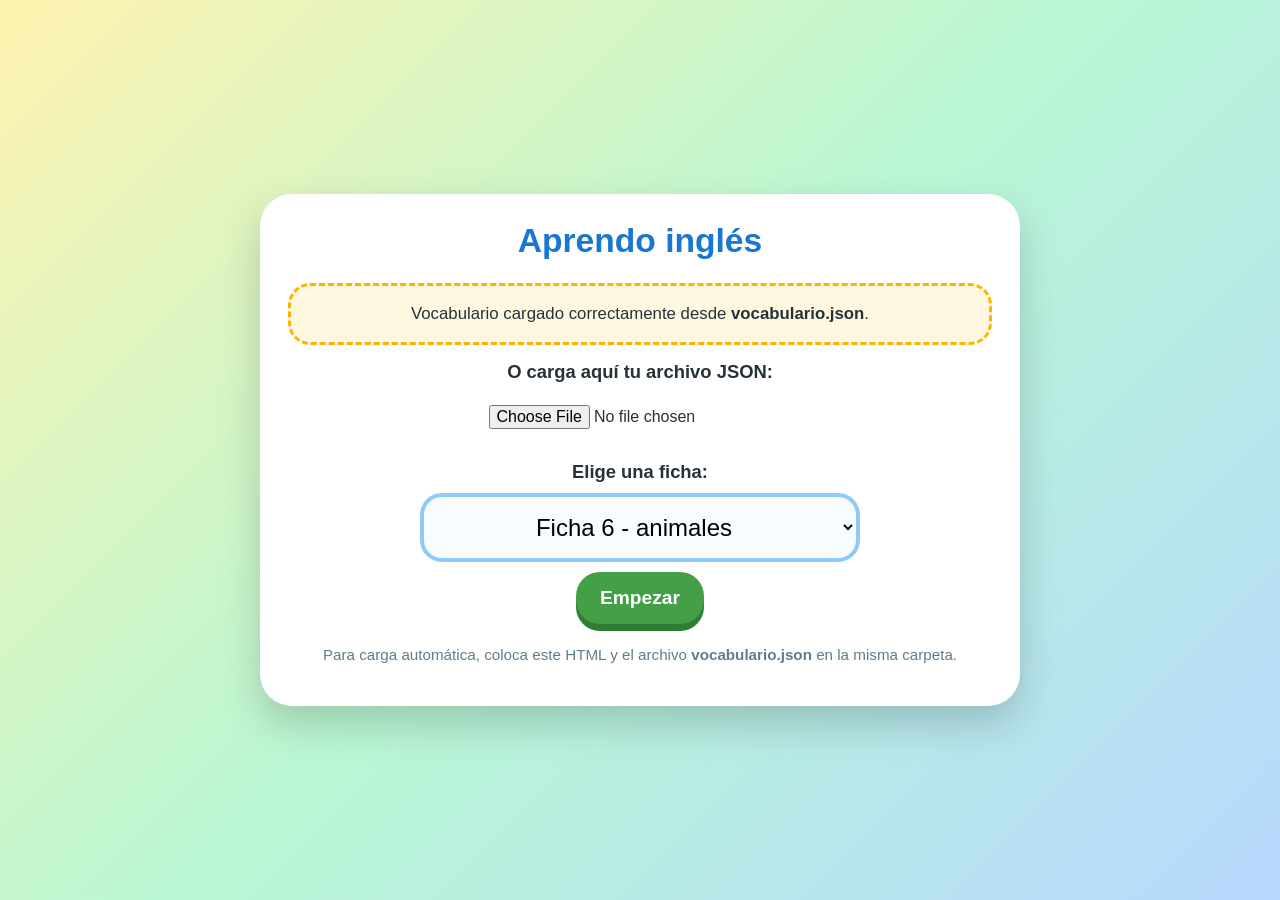
==== spelling/index.html @ 977eafd6 "Update" ====
<!DOCTYPE html>
<html lang="es">
<head>
  <meta charset="UTF-8" />
  <meta name="viewport" content="width=device-width, initial-scale=1.0" />
  <title>Vocabulario de inglés - Infantil</title>
  <style>
    * {
      box-sizing: border-box;
    }

    body {
      margin: 0;
      font-family: Arial, sans-serif;
      background: linear-gradient(135deg, #fff3b0, #b8f7d4, #b7d8ff);
      min-height: 100vh;
      display: flex;
      justify-content: center;
      align-items: center;
      padding: 20px;
      color: #263238;
    }

    .app {
      width: 100%;
      max-width: 760px;
      background: white;
      border-radius: 32px;
      padding: 28px;
      box-shadow: 0 18px 40px rgba(0, 0, 0, 0.18);
      text-align: center;
    }

    h1 {
      margin-top: 0;
      font-size: 2.1rem;
      color: #1976d2;
    }

    .pantalla {
      display: none;
    }

    .pantalla.activa {
      display: block;
    }

    .mensaje-carga {
      background: #fff8e1;
      border: 3px dashed #ffb300;
      border-radius: 22px;
      padding: 18px;
      margin: 16px 0;
      font-size: 1.05rem;
    }

    label {
      display: block;
      font-weight: bold;
      margin-bottom: 10px;
      font-size: 1.15rem;
    }

    select,
    input[type="text"] {
      width: 100%;
      max-width: 440px;
      font-size: 1.5rem;
      padding: 16px 18px;
      border: 4px solid #90caf9;
      border-radius: 22px;
      text-align: center;
      outline: none;
      background: #f8fcff;
    }

    input[type="file"] {
      margin: 12px auto;
      font-size: 1rem;
      max-width: 100%;
    }

    input[type="text"]:focus,
    select:focus {
      border-color: #1976d2;
    }

    button {
      border: none;
      border-radius: 24px;
      padding: 15px 24px;
      margin: 10px 6px;
      font-size: 1.2rem;
      font-weight: bold;
      cursor: pointer;
      color: white;
      background: #43a047;
      box-shadow: 0 7px 0 #2e7d32;
      transition: transform 0.08s, box-shadow 0.08s;
    }

    button:active {
      transform: translateY(5px);
      box-shadow: 0 2px 0 #2e7d32;
    }

    button.secundario {
      background: #1976d2;
      box-shadow: 0 7px 0 #0d47a1;
    }

    button.peligro {
      background: #ef5350;
      box-shadow: 0 7px 0 #c62828;
    }

    .tarjeta-palabra {
      margin: 24px auto;
      padding: 30px 20px;
      border-radius: 30px;
      background: #e3f2fd;
      border: 5px solid #90caf9;
      max-width: 520px;
    }

    .texto-pequeno {
      font-size: 1.05rem;
      color: #546e7a;
      margin-bottom: 8px;
    }

    .palabra-castellano {
      font-size: 3.2rem;
      font-weight: bold;
      color: #1565c0;
      margin: 8px 0 18px;
      text-transform: lowercase;
    }

    .contador {
      display: flex;
      justify-content: center;
      gap: 12px;
      flex-wrap: wrap;
      margin: 18px 0;
    }

    .contador div {
      background: #f1f8e9;
      border-radius: 20px;
      padding: 12px 18px;
      font-size: 1.15rem;
      font-weight: bold;
      border: 3px solid #aed581;
    }

    .feedback {
      min-height: 42px;
      margin-top: 14px;
      font-size: 1.35rem;
      font-weight: bold;
    }

    .bien {
      color: #2e7d32;
    }

    .mal {
      color: #c62828;
    }

    .progreso {
      margin-top: 16px;
      height: 20px;
      width: 100%;
      background: #eeeeee;
      border-radius: 999px;
      overflow: hidden;
    }

    .barra {
      height: 100%;
      width: 0%;
      background: #66bb6a;
      transition: width 0.3s;
    }

    .resultado-final {
      font-size: 1.5rem;
      line-height: 1.5;
    }

    .ayuda {
      font-size: 0.95rem;
      color: #607d8b;
      margin-top: 12px;
    }
  </style>
</head>
<body>
  <main class="app">
    <h1>Aprendo inglés</h1>

    <section id="pantallaInicio" class="pantalla activa">
      <div id="mensajeCarga" class="mensaje-carga">
        Cargando vocabulario desde <strong>vocabulario.json</strong>...
      </div>

      <label for="archivoJson">O carga aquí tu archivo JSON:</label>
      <input id="archivoJson" type="file" accept=".json,application/json" />

      <div id="selectorFicha" style="display: none; margin-top: 20px;">
        <label for="fichas">Elige una ficha:</label>
        <select id="fichas"></select>
        <br />
        <button id="btnEmpezar">Empezar</button>
      </div>

      <p class="ayuda">
        Para carga automática, coloca este HTML y el archivo <strong>vocabulario.json</strong> en la misma carpeta.
      </p>
    </section>

    <section id="pantallaJuego" class="pantalla">
      <div class="contador">
        <div>Fallos: <span id="fallos">0</span></div>
        <div>Palabra: <span id="actual">1</span>/<span id="total">10</span></div>
      </div>

      <div class="progreso">
        <div id="barra" class="barra"></div>
      </div>

      <div class="tarjeta-palabra">
        <div class="texto-pequeno">Escribe esta palabra en inglés:</div>
        <div id="palabraCastellano" class="palabra-castellano">---</div>

        <input
          id="respuesta"
          type="text"
          autocomplete="off"
          autocapitalize="none"
          placeholder="Escribe en inglés"
        />

        <div id="feedback" class="feedback"></div>
      </div>

      <button id="btnComprobar">Comprobar</button>
      <button id="btnReiniciar" class="secundario">Otra ficha</button>
    </section>

    <section id="pantallaFinal" class="pantalla">
      <div class="resultado-final">
        <h2>¡Ficha terminada!</h2>
        <p>Has acabado todas las palabras.</p>
        <p>Fallos totales: <strong id="fallosFinales">0</strong></p>
      </div>
      <button id="btnVolver" class="secundario">Elegir otra ficha</button>
      <button id="btnRepetir" class="peligro">Repetir esta ficha</button>
    </section>
  </main>

  <script>
    let datos = null;
    let fichaSeleccionada = null;
    let palabrasJuego = [];
    let indiceActual = 0;
    let fallos = 0;

    const pantallaInicio = document.getElementById("pantallaInicio");
    const pantallaJuego = document.getElementById("pantallaJuego");
    const pantallaFinal = document.getElementById("pantallaFinal");

    const mensajeCarga = document.getElementById("mensajeCarga");
    const archivoJson = document.getElementById("archivoJson");
    const selectorFicha = document.getElementById("selectorFicha");
    const selectFichas = document.getElementById("fichas");

    const btnEmpezar = document.getElementById("btnEmpezar");
    const btnComprobar = document.getElementById("btnComprobar");
    const btnReiniciar = document.getElementById("btnReiniciar");
    const btnVolver = document.getElementById("btnVolver");
    const btnRepetir = document.getElementById("btnRepetir");

    const fallosTexto = document.getElementById("fallos");
    const actualTexto = document.getElementById("actual");
    const totalTexto = document.getElementById("total");
    const palabraCastellano = document.getElementById("palabraCastellano");
    const respuesta = document.getElementById("respuesta");
    const feedback = document.getElementById("feedback");
    const barra = document.getElementById("barra");
    const fallosFinales = document.getElementById("fallosFinales");

    async function cargarJsonAutomatico() {
      try {
        const respuestaFetch = await fetch("vocabulario.json");

        if (!respuestaFetch.ok) {
          throw new Error("No se pudo cargar vocabulario.json");
        }

        const json = await respuestaFetch.json();
        prepararDatos(json);
        mensajeCarga.innerHTML = "Vocabulario cargado correctamente desde <strong>vocabulario.json</strong>.";
      } catch (error) {
        mensajeCarga.innerHTML =
          "No se ha podido cargar automáticamente <strong>vocabulario.json</strong>. Puedes seleccionarlo manualmente arriba.";
      }
    }

    function prepararDatos(json) {
      if (!json.fichas || !Array.isArray(json.fichas) || json.fichas.length === 0) {
        mensajeCarga.textContent = "El JSON no tiene fichas válidas.";
        return;
      }

      datos = json;
      selectFichas.innerHTML = "";

      datos.fichas.forEach((ficha, index) => {
        const option = document.createElement("option");
        option.value = index;
        option.textContent = `Ficha ${ficha.id ?? index + 1} - ${ficha.tema ?? "Sin tema"}`;
        selectFichas.appendChild(option);
      });

      selectorFicha.style.display = "block";
    }

    function mezclarArray(array) {
      const copia = [...array];
      for (let i = copia.length - 1; i > 0; i--) {
        const j = Math.floor(Math.random() * (i + 1));
        [copia[i], copia[j]] = [copia[j], copia[i]];
      }
      return copia;
    }

    function cambiarPantalla(pantalla) {
      pantallaInicio.classList.remove("activa");
      pantallaJuego.classList.remove("activa");
      pantallaFinal.classList.remove("activa");
      pantalla.classList.add("activa");
    }

    function empezarFicha() {
      const indiceFicha = Number(selectFichas.value);
      fichaSeleccionada = datos.fichas[indiceFicha];

      if (!fichaSeleccionada.palabras || fichaSeleccionada.palabras.length === 0) {
        mensajeCarga.textContent = "La ficha seleccionada no tiene palabras.";
        return;
      }

      palabrasJuego = mezclarArray(fichaSeleccionada.palabras);
      indiceActual = 0;
      fallos = 0;

      cambiarPantalla(pantallaJuego);
      mostrarPalabra();
    }

    function mostrarPalabra() {
      if (indiceActual >= palabrasJuego.length) {
        terminarFicha();
        return;
      }

      const palabra = palabrasJuego[indiceActual];
      palabraCastellano.textContent = palabra.castellano;
      respuesta.value = "";
      feedback.textContent = "";
      feedback.className = "feedback";

      fallosTexto.textContent = fallos;
      actualTexto.textContent = indiceActual + 1;
      totalTexto.textContent = palabrasJuego.length;
      barra.style.width = `${(indiceActual / palabrasJuego.length) * 100}%`;

      respuesta.focus();
    }

    function normalizarTexto(texto) {
      return String(texto)
        .trim()
        .toLowerCase()
        .normalize("NFD")
        .replace(/[\u0300-\u036f]/g, "");
    }

    function comprobarRespuesta() {
      const palabra = palabrasJuego[indiceActual];
      const respuestaNino = normalizarTexto(respuesta.value);
      const respuestaCorrecta = normalizarTexto(palabra.ingles);

      if (respuestaNino === "") {
        feedback.textContent = "Escribe una respuesta.";
        feedback.className = "feedback mal";
        respuesta.focus();
        return;
      }

      if (respuestaNino === respuestaCorrecta) {
        feedback.textContent = "¡Muy bien!";
        feedback.className = "feedback bien";

        setTimeout(() => {
          indiceActual++;
          mostrarPalabra();
        }, 700);
      } else {
        fallos++;
        fallosTexto.textContent = fallos;
        feedback.textContent = "Casi, inténtalo otra vez.";
        feedback.className = "feedback mal";
        respuesta.select();
      }
    }

    function terminarFicha() {
      barra.style.width = "100%";
      fallosFinales.textContent = fallos;
      cambiarPantalla(pantallaFinal);
    }

    function volverAlInicio() {
      cambiarPantalla(pantallaInicio);
    }

    archivoJson.addEventListener("change", (evento) => {
      const archivo = evento.target.files[0];

      if (!archivo) return;

      const lector = new FileReader();

      lector.onload = (e) => {
        try {
          const json = JSON.parse(e.target.result);
          prepararDatos(json);
          mensajeCarga.textContent = "Vocabulario cargado correctamente desde el archivo seleccionado.";
        } catch (error) {
          mensajeCarga.textContent = "El archivo seleccionado no es un JSON válido.";
        }
      };

      lector.readAsText(archivo, "UTF-8");
    });

    btnEmpezar.addEventListener("click", empezarFicha);
    btnComprobar.addEventListener("click", comprobarRespuesta);
    btnReiniciar.addEventListener("click", volverAlInicio);
    btnVolver.addEventListener("click", volverAlInicio);
    btnRepetir.addEventListener("click", empezarFicha);

    respuesta.addEventListener("keydown", (evento) => {
      if (evento.key === "Enter") {
        comprobarRespuesta();
      }
    });

    cargarJsonAutomatico();
  </script>
</body>
</html>
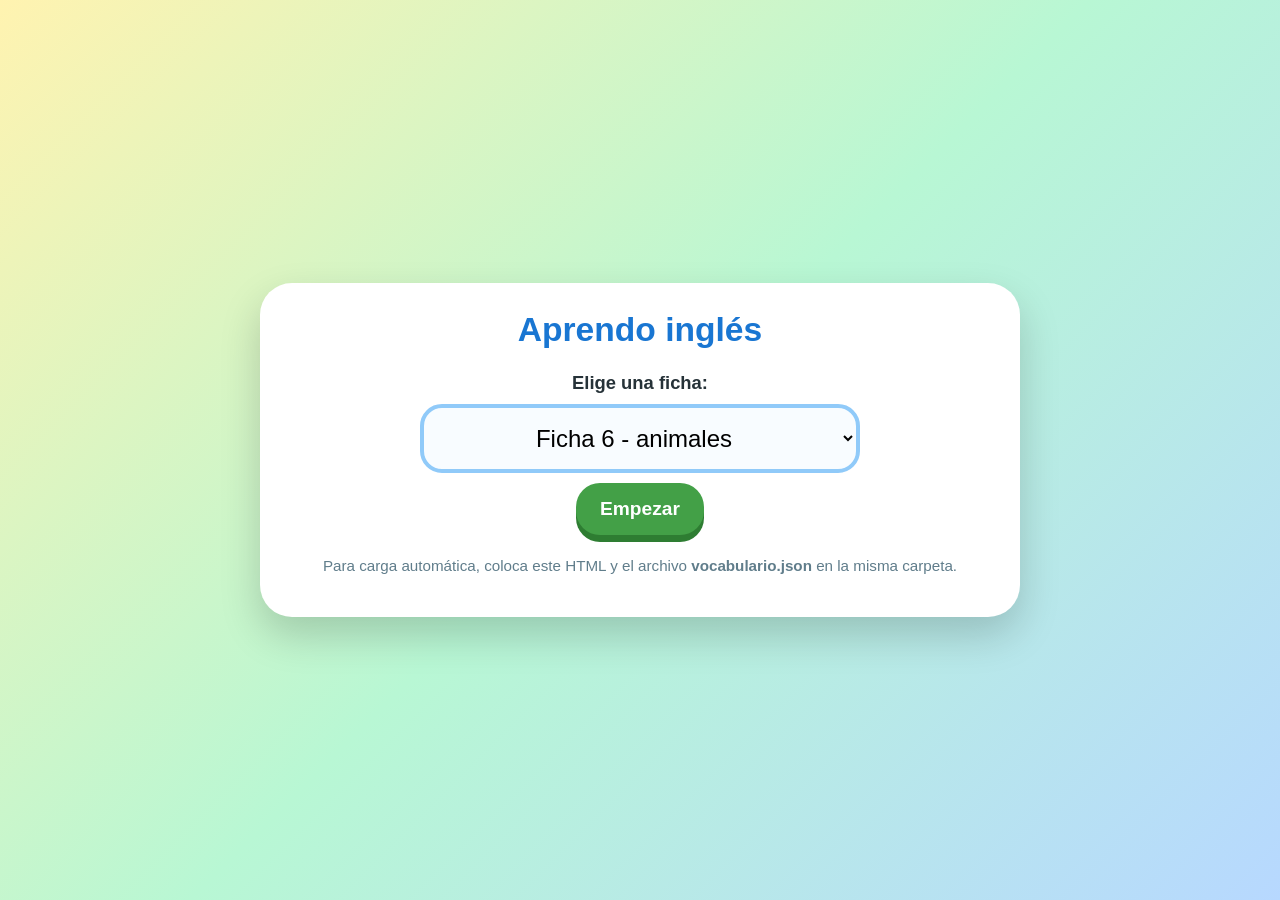
==== commit 026e4fcf: "Update" ====
--- a/spelling/index.html
+++ b/spelling/index.html
@@ -206,8 +206,10 @@
         Cargando vocabulario desde <strong>vocabulario.json</strong>...
       </div>
 
-      <label for="archivoJson">O carga aquí tu archivo JSON:</label>
-      <input id="archivoJson" type="file" accept=".json,application/json" />
+      <div id="bloqueCargaManual">
+        <label for="archivoJson">O carga aquí tu archivo JSON:</label>
+        <input id="archivoJson" type="file" accept=".json,application/json" />
+      </div>
 
       <div id="selectorFicha" style="display: none; margin-top: 20px;">
         <label for="fichas">Elige una ficha:</label>
@@ -274,6 +276,7 @@
 
     const mensajeCarga = document.getElementById("mensajeCarga");
     const archivoJson = document.getElementById("archivoJson");
+    const bloqueCargaManual = document.getElementById("bloqueCargaManual");
     const selectorFicha = document.getElementById("selectorFicha");
     const selectFichas = document.getElementById("fichas");
 
@@ -302,8 +305,9 @@
 
         const json = await respuestaFetch.json();
         prepararDatos(json);
-        mensajeCarga.innerHTML = "Vocabulario cargado correctamente desde <strong>vocabulario.json</strong>.";
+        mensajeCarga.style.display = "none";
       } catch (error) {
+        mensajeCarga.style.display = "block";
         mensajeCarga.innerHTML =
           "No se ha podido cargar automáticamente <strong>vocabulario.json</strong>. Puedes seleccionarlo manualmente arriba.";
       }
@@ -311,7 +315,9 @@
 
     function prepararDatos(json) {
       if (!json.fichas || !Array.isArray(json.fichas) || json.fichas.length === 0) {
+        mensajeCarga.style.display = "block";
         mensajeCarga.textContent = "El JSON no tiene fichas válidas.";
+        bloqueCargaManual.style.display = "block";
         return;
       }
 
@@ -326,6 +332,7 @@
       });
 
       selectorFicha.style.display = "block";
+      bloqueCargaManual.style.display = "none";
     }
 
     function mezclarArray(array) {
@@ -439,8 +446,9 @@
         try {
           const json = JSON.parse(e.target.result);
           prepararDatos(json);
-          mensajeCarga.textContent = "Vocabulario cargado correctamente desde el archivo seleccionado.";
+          mensajeCarga.style.display = "none";
         } catch (error) {
+          mensajeCarga.style.display = "block";
           mensajeCarga.textContent = "El archivo seleccionado no es un JSON válido.";
         }
       };
